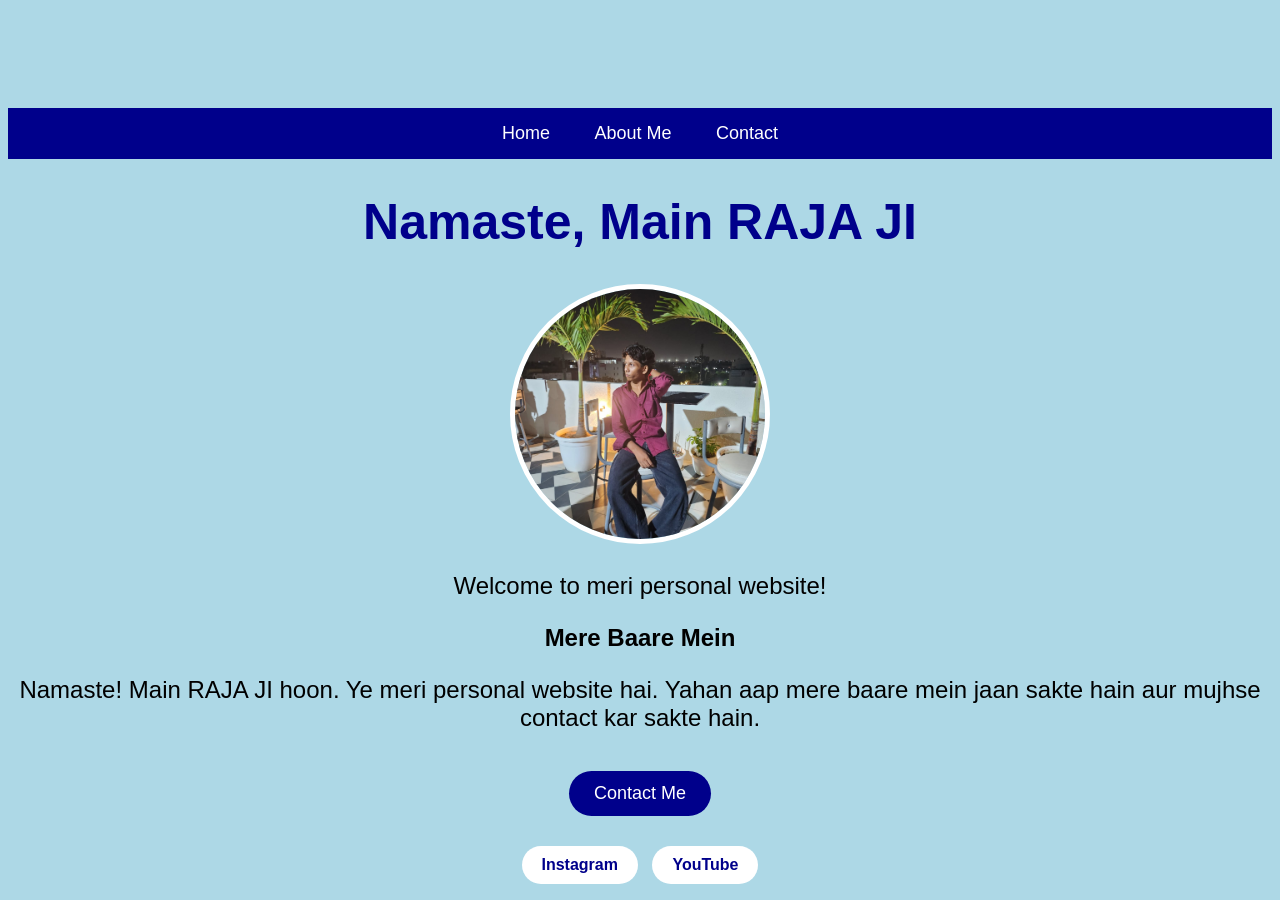
==== index.html @ b769e116 "raj ji" ====
<!DOCTYPE html>
<html>
<head>
    <title>Meri Personal Website</title>
    <link rel="stylesheet" href="style.css">
</head>

<body>
<nav>
    <a href="#home">Home</a>
    <a href="#about">About Me</a>
    <a href="#contact">Contact</a>
</nav>
    <h1>Namaste, Main RAJA JI </h1>
    
<img src="IMG-20260831-WA0099.jpg" alt="RAJA JI" width="250">

   <p>Welcome to meri personal website!</p>

    <h2>Mere Baare Mein</h2>

<p>
    Namaste! Main RAJA JI hoon.
    Ye meri personal website hai.
    Yahan aap mere baare mein jaan sakte hain
    aur mujhse contact kar sakte hain.
</p>
    </p>

    <button onclick="showContact()">Contact Me</button>

<p id="contact"></p>
<div class="social">
    <a href="https://www.instagram.com/" target="_blank">Instagram</a>
    <a href="https://www.youtube.com/" target="_blank">YouTube</a>
</div>
<script>
function showContact() {
    document.getElementById("contact").innerHTML =
        "📞 Contact: 8619160548";
}
</script>

</body>
</html>
---- style.css ----
body {
    background-color: lightblue;
    text-align: center;
    font-family: Arial, sans-serif;
    padding-top: 100px;
}

h1 {
    color: darkblue;
    font-size: 50px;
}

p {
    color: black;
    font-size: 24px;
}img {
    width: 250px;
    height: 250px;
    object-fit: cover;
    border-radius: 50%;
    border: 5px solid white;
}button {
    background-color: darkblue;
    color: white;
    border: none;
    padding: 12px 25px;
    font-size: 18px;
    border-radius: 25px;
    cursor: pointer;
    margin-top: 15px;
}nav {
    background-color: darkblue;
    padding: 15px;
    margin-bottom: 30px;
}

nav a {
    color: white;
    text-decoration: none;
    margin: 0 20px;
    font-size: 18px;
}

nav a:hover {
    color: yellow;
}

button:hover {
    background-color: blue;
}.social {
    margin-top: 25px;
}

.social a {
    display: inline-block;
    background-color: white;
    color: darkblue;
    text-decoration: none;
    padding: 10px 20px;
    margin: 5px;
    border-radius: 20px;
    font-weight: bold;
}

.social a:hover {
    background-color: darkblue;
    color: white;
}footer {
    margin-top: 50px;
    padding: 20px;
    background-color: darkblue;
    color: white;
    font-size: 16px;
}
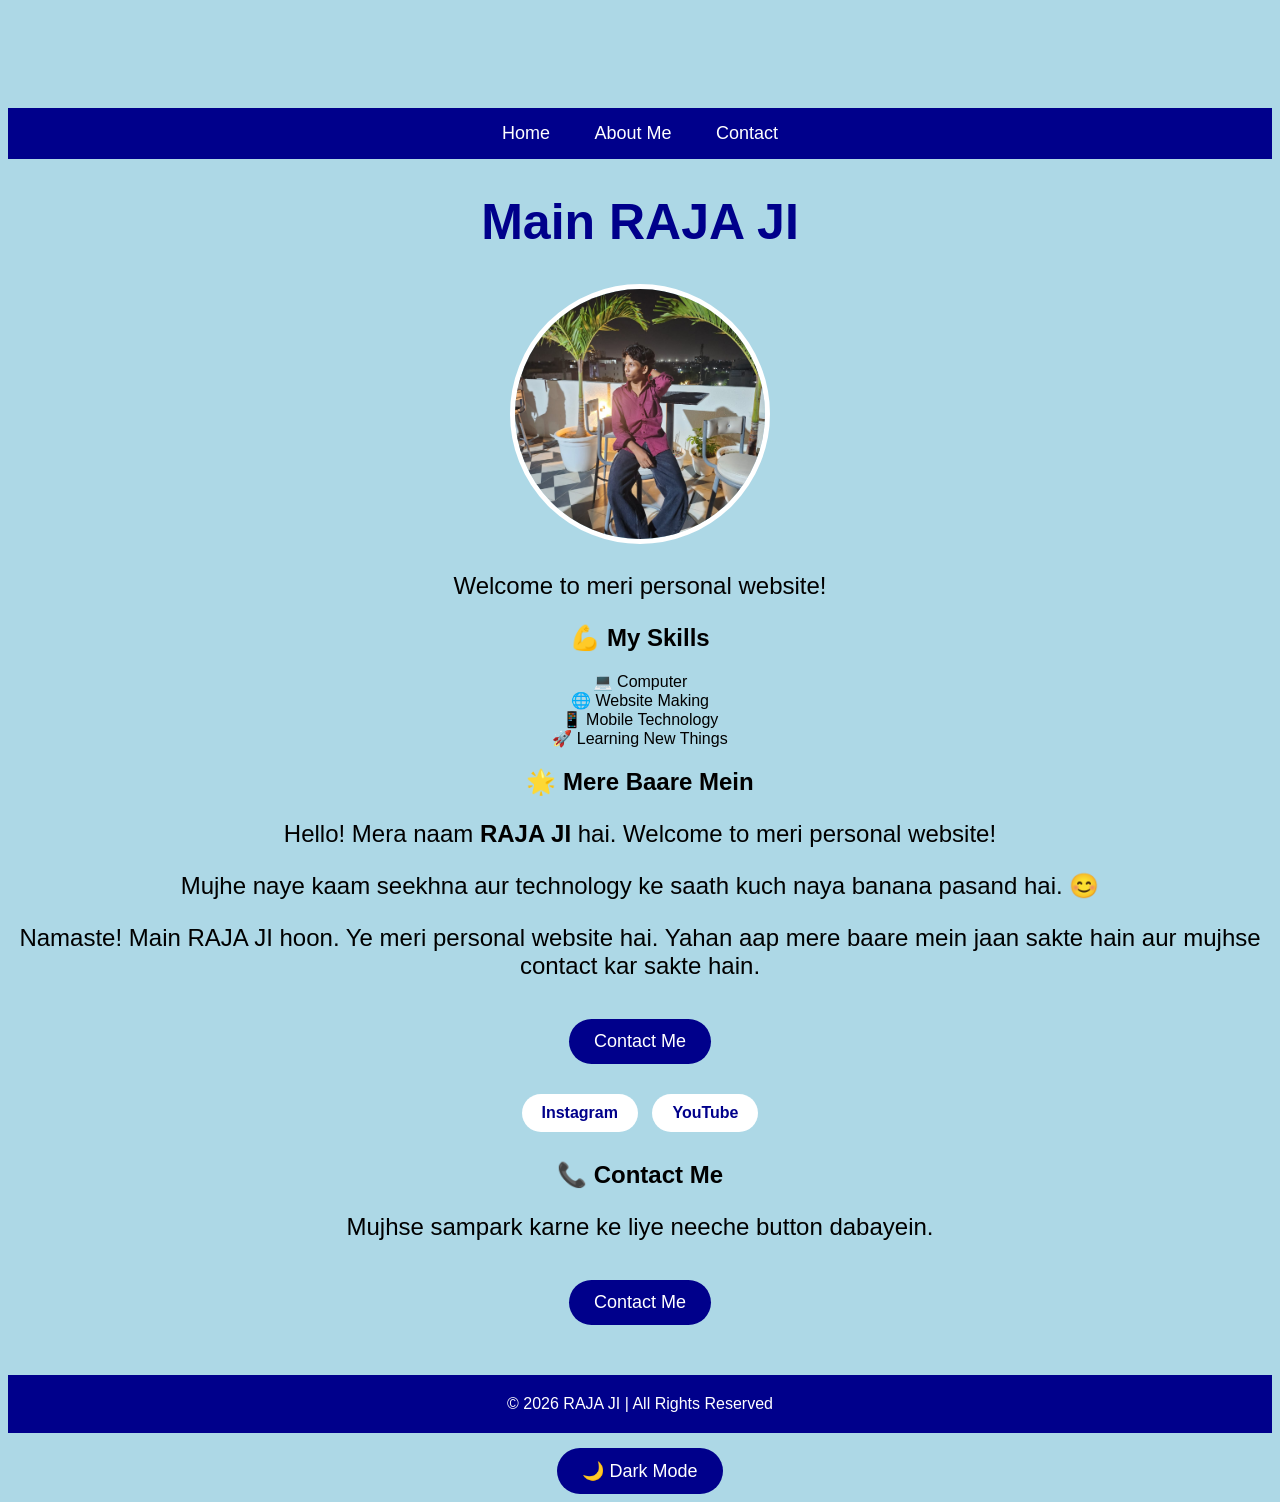
==== commit 01418e24: "Update index.html" ====
--- a/index.html
+++ b/index.html
@@ -9,15 +9,36 @@
 <nav>
     <a href="#home">Home</a>
     <a href="#about">About Me</a>
+
     <a href="#contact">Contact</a>
 </nav>
-    <h1>Namaste, Main RAJA JI </h1>
+    <h1> Main RAJA JI </h1>
     
 <img src="IMG-20260831-WA0099.jpg" alt="RAJA JI" width="250">
 
    <p>Welcome to meri personal website!</p>
 
-    <h2>Mere Baare Mein</h2>
+    <section id="about">
+        <section id="skills">
+    <h2>💪 My Skills</h2>
+
+    <div class="skill">💻 Computer</div>
+    <div class="skill">🌐 Website Making</div>
+    <div class="skill">📱 Mobile Technology</div>
+    <div class="skill">🚀 Learning New Things</div>
+</section>
+    <h2>🌟 Mere Baare Mein</h2>
+
+    <p>
+        Hello! Mera naam <b>RAJA JI</b> hai.
+        Welcome to meri personal website!
+    </p>
+
+    <p>
+        Mujhe naye kaam seekhna aur technology ke saath
+        kuch naya banana pasand hai. 😊
+    </p>
+</section>
 
 <p>
     Namaste! Main RAJA JI hoon.
@@ -33,13 +54,34 @@
 <div class="social">
     <a href="https://www.instagram.com/" target="_blank">Instagram</a>
     <a href="https://www.youtube.com/" target="_blank">YouTube</a>
+    <p id="contact"></p>
+<section id="contact-section">
+    <h2>📞 Contact Me</h2>
+    <p>Mujhse sampark karne ke liye neeche button dabayein.</p>
+
+    <button onclick="showContact()">
+        Contact Me
+    </button>
+</script>
 </div>
 <script>
 function showContact() {
     document.getElementById("contact").innerHTML =
         "📞 Contact: 8619160548";
 }
+r
+<script>
+function toggleDarkMode() {
+    document.body.classList.toggle("dark-mode");
+}
 </script>
+<footer>
+    © 2026 RAJA JI | All Rights Reserved
+</footer>
+ 
 
 </body>
-</html>+<button onclick="toggleDarkMode()">
+    🌙 Dark Mode
+</button>
+</html>
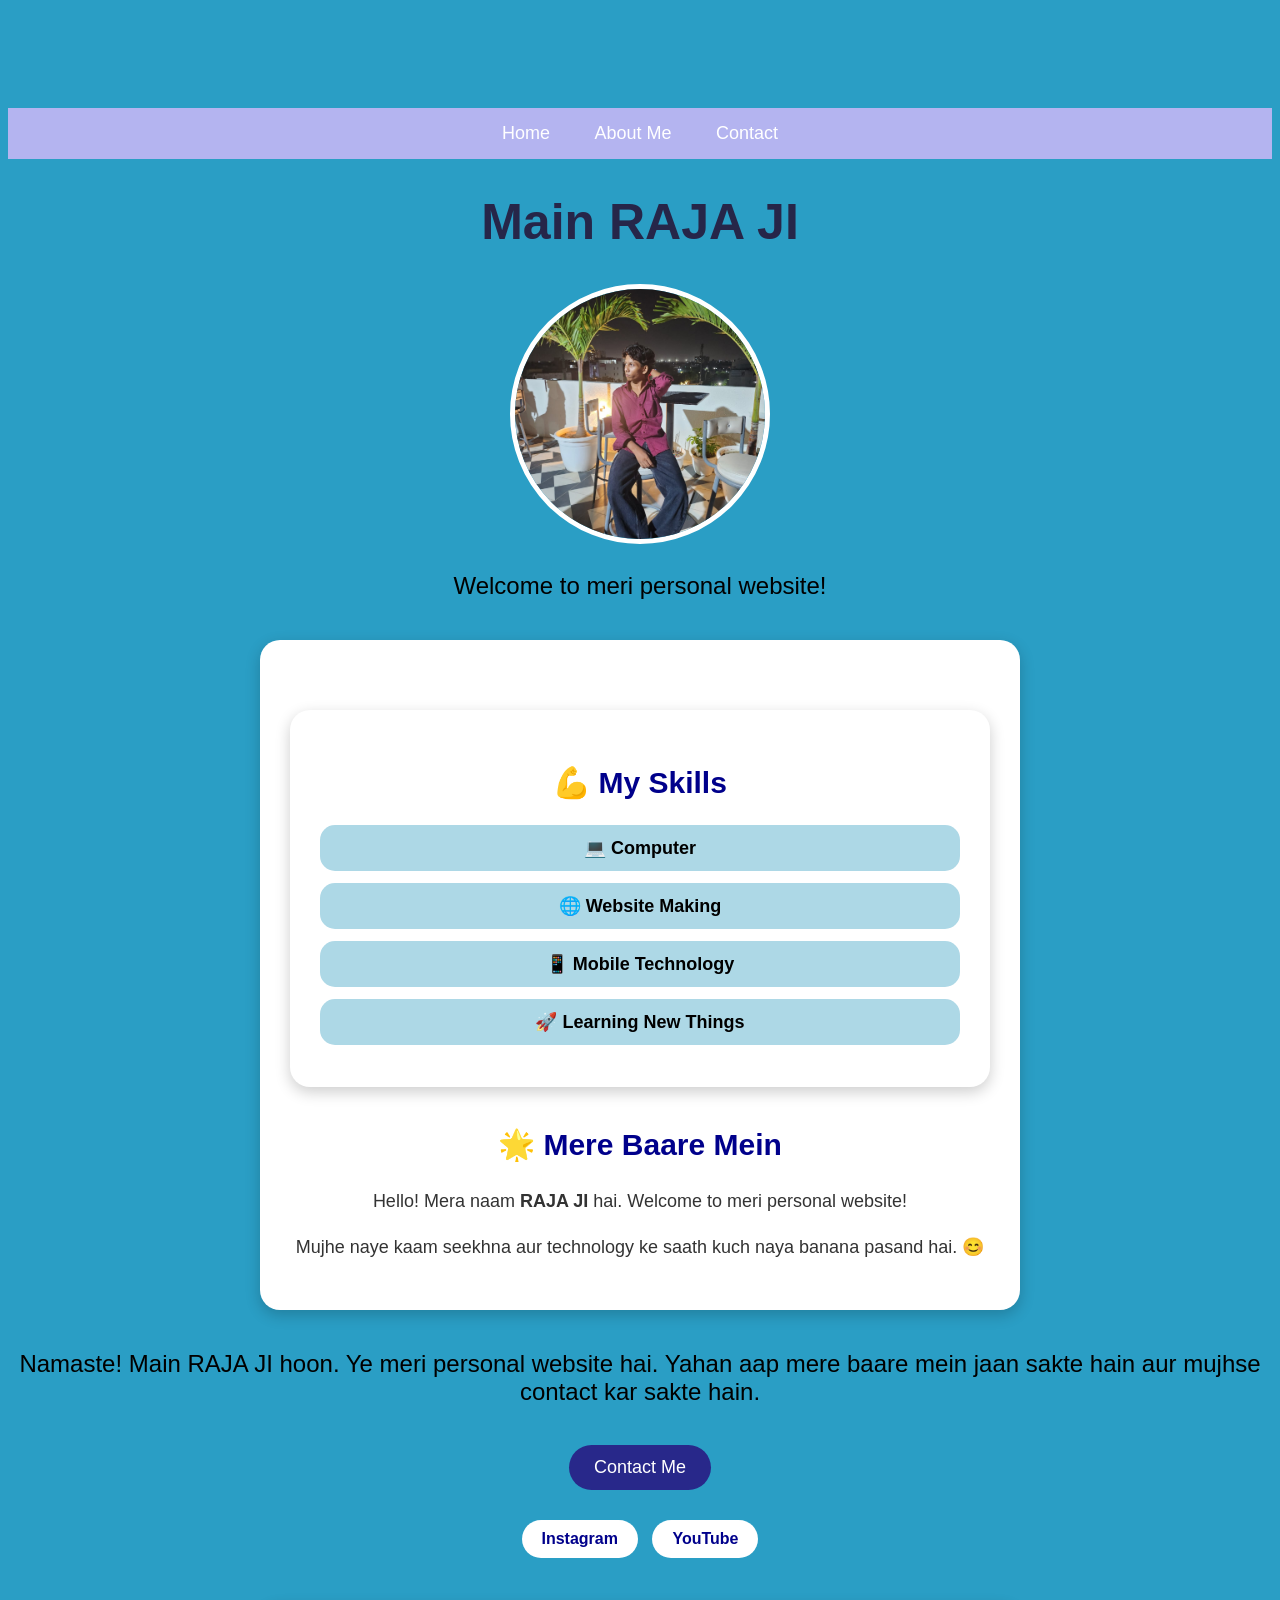
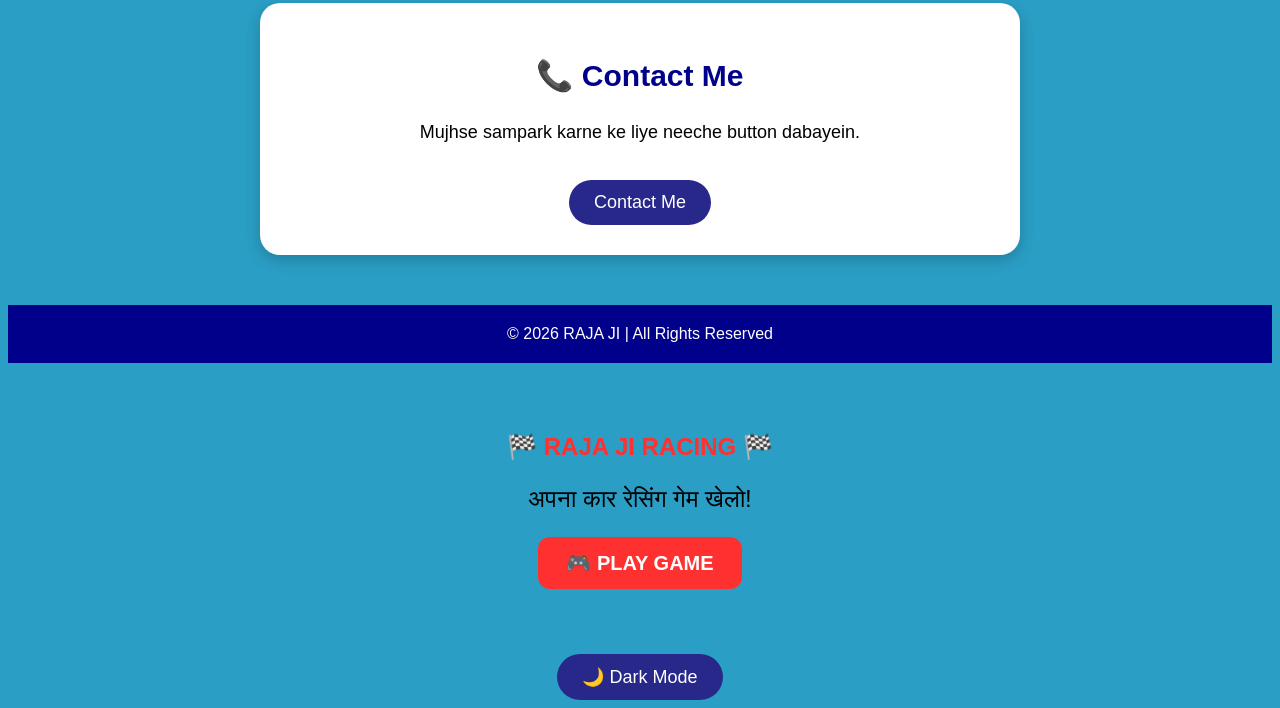
==== commit bbf17207: "Update index.html" ====
--- a/index.html
+++ b/index.html
@@ -80,6 +80,14 @@
 </footer>
  
 
+<div style="text-align:center; margin:30px auto; padding:20px;">
+  <h2 style="color:#ff3030;">🏁 RAJA JI RACING 🏁</h2>
+  <p>अपना कार रेसिंग गेम खेलो!</p>
+  <a href="game.html" style="display:inline-block; background:#ff3030; color:white; padding:14px 28px; border-radius:12px; text-decoration:none; font-weight:bold; font-size:20px;">
+    🎮 PLAY GAME
+  </a>
+</div>
+
 </body>
 <button onclick="toggleDarkMode()">
     🌙 Dark Mode
--- a/style.css
+++ b/style.css
@@ -1,12 +1,12 @@
 body {
-    background-color: lightblue;
+    background-color: rgb(42, 158, 197);
     text-align: center;
     font-family: Arial, sans-serif;
     padding-top: 100px;
 }
 
 h1 {
-    color: darkblue;
+    color: rgb(38, 38, 73);
     font-size: 50px;
 }
 
@@ -20,7 +20,7 @@
     border-radius: 50%;
     border: 5px solid white;
 }button {
-    background-color: darkblue;
+    background-color: rgb(40, 40, 138);
     color: white;
     border: none;
     padding: 12px 25px;
@@ -29,7 +29,7 @@
     cursor: pointer;
     margin-top: 15px;
 }nav {
-    background-color: darkblue;
+    background-color: rgb(180, 180, 240);
     padding: 15px;
     margin-bottom: 30px;
 }
@@ -42,7 +42,7 @@
 }
 
 nav a:hover {
-    color: yellow;
+    color: rgb(22, 22, 9);
 }
 
 button:hover {
@@ -71,4 +71,117 @@
     background-color: darkblue;
     color: white;
     font-size: 16px;
-}+}@media (max-width: 600px) {
+    h1 {
+        font-size: 35px;
+    }
+
+    p {
+        font-size: 18px;
+    }
+
+    nav a {
+        margin: 0 8px;
+        font-size: 15px;
+    }
+
+    img {
+        width: 200px;
+        height: 200px;
+    }
+
+    button {
+        font-size: 16px;
+    }
+}#about {
+    background-color: white;
+    max-width: 700px;
+    margin: 40px auto;
+    padding: 30px;
+    border-radius: 20px;
+    box-shadow: 0 5px 15px rgba(0,0,0,0.2);
+}
+
+#about h2 {
+    color: darkblue;
+    font-size: 30px;
+}
+
+#about p {
+    color: #333;
+    font-size: 18px;
+    line-height: 1.6;
+}#skills {
+    background-color: white;
+    max-width: 700px;
+    margin: 40px auto;
+    padding: 30px;
+    border-radius: 20px;
+    box-shadow: 0 5px 15px rgba(0,0,0,0.2);
+}
+
+#skills h2 {
+    color: darkblue;
+    font-size: 30px;
+}
+
+.skill {
+    background-color: lightblue;
+    margin: 12px 0;
+    padding: 12px;
+    border-radius: 15px;
+    font-size: 18px;
+    font-weight: bold;
+}#contact-section {
+    background-color: white;
+    max-width: 700px;
+    margin: 40px auto;
+    padding: 30px;
+    border-radius: 20px;
+    box-shadow: 0 5px 15px rgba(0,0,0,0.2);
+}
+
+#contact-section h2 {
+    color: darkblue;
+    font-size: 30px;
+}
+
+#contact-section p {
+    font-size: 18px;
+    line-height: 1.6;
+}.dark-mode {
+    background-color: #121212;
+    color: white;
+}
+
+.dark-mode h1,
+.dark-mode h2,
+.dark-mode p {
+    color: white;
+}
+
+.dark-mode #about,
+.dark-mode #skills,
+.dark-mode #contact-section {
+    background-color: #222222;
+    color: white;
+}
+
+.dark-mode .skill {
+    background-color: #333333;
+    color: white;
+}h1 {
+    animation: welcome 1.5s ease-in-out;
+}
+
+@keyframes welcome {
+    from {
+        opacity: 0;
+        transform: translateY(-30px);
+    }
+
+    to {
+        opacity: 1;
+        transform: translateY(0);
+    }
+}
